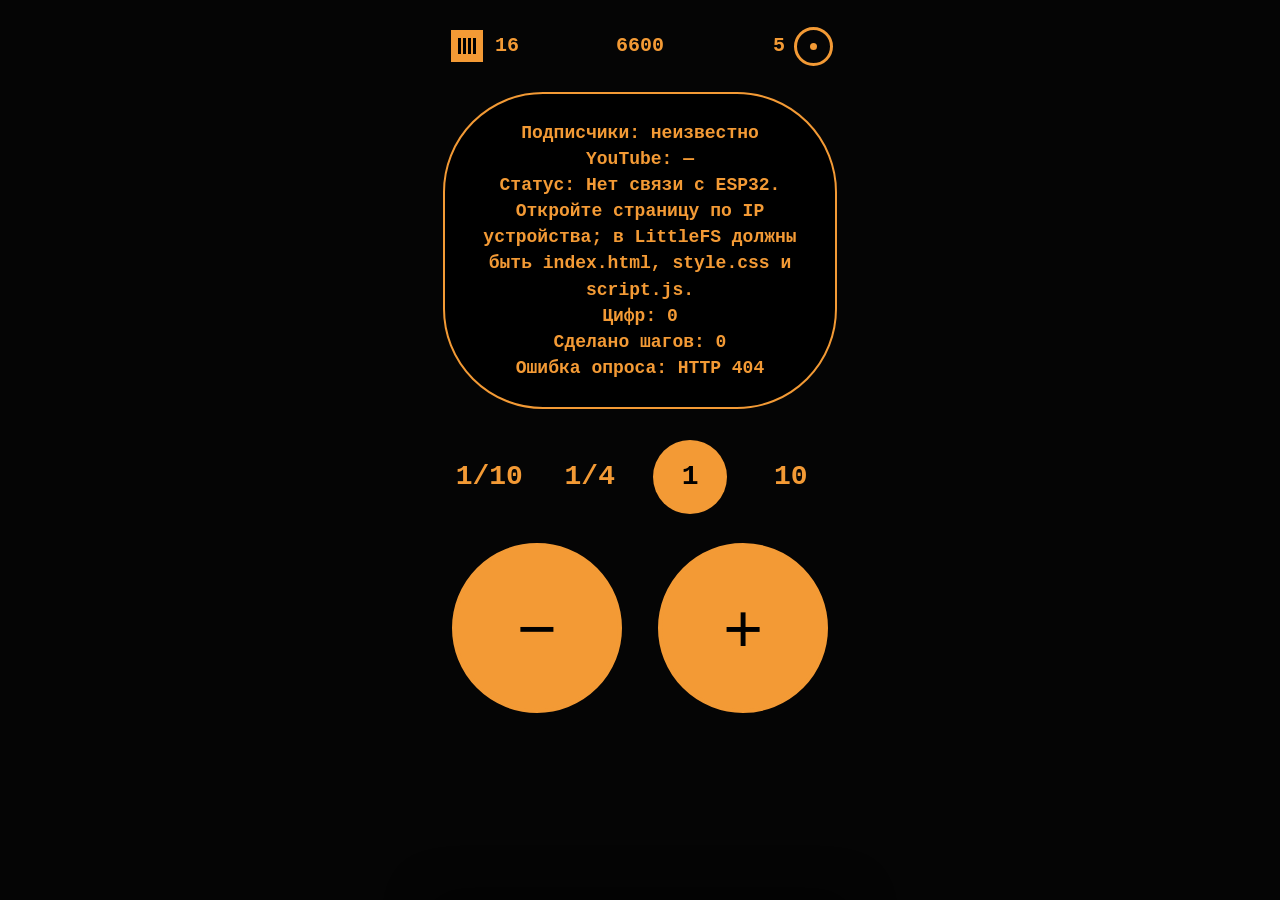
==== data/index.html @ a8b06530 "ESP32: web UI in data/, update sketch, remove preview.html Made-with: Cursor" ====
﻿<!DOCTYPE html>
<html lang="ru">
<head>
  <meta charset="UTF-8" />
  <meta name="viewport" content="width=device-width, initial-scale=1.0, minimum-scale=1.0, maximum-scale=1.0, viewport-fit=cover, user-scalable=no" />
  <title>Retro Counter Mobile</title>
  <link rel="stylesheet" href="style.css" />
</head>
<body>
  <div class="app">
    <div class="topbar">
      <div class="top-side left">
        <button class="icon-btn" id="counterIconBtn" aria-label="Счетчик">
          <span class="icon-counter" aria-hidden="true">
            <span class="icon-counter-bar"></span>
            <span class="icon-counter-bar"></span>
            <span class="icon-counter-bar"></span>
            <span class="icon-counter-bar"></span>
          </span>
        </button>
        <button class="metric-btn" id="counterRpmBtn">16</button>
      </div>

      <button class="center-value" id="stepsPerDigitBtn">6600</button>

      <div class="top-side right">
        <button class="metric-btn" id="diskRpmBtn">5</button>
        <button class="icon-btn inactive" id="diskIconBtn" aria-label="Диск">
          <span class="icon-disk"></span>
        </button>
      </div>
    </div>

    <div class="status-panel">
      <div class="status-text" id="statusText">Загрузка…</div>
    </div>

    <div class="stepper-wrap">
      <div class="steps-row" id="stepsRow">
        <div class="step-highlight" id="stepHighlight"></div>
        <button class="step-option" data-step="0.1">1/10</button>
        <button class="step-option" data-step="0.25">1/4</button>
        <button class="step-option active" data-step="1">1</button>
        <button class="step-option" data-step="10">10</button>
      </div>
    </div>

    <div class="main-controls">
      <button class="big-btn minus" id="minusBtn">−</button>
      <button class="big-btn plus" id="plusBtn">+</button>
    </div>
  </div>

  <div class="sheet-backdrop" id="sheetBackdrop"></div>
  <div class="sheet" id="sheet">
    <div class="sheet-panel">
      <div class="sheet-handle"></div>
      <div class="sheet-title" id="sheetTitle">Изменить значение</div>
      <input class="sheet-input" id="sheetInput" type="number" inputmode="numeric" />
      <div class="sheet-actions">
        <button class="sheet-btn cancel" id="cancelSheetBtn">Отмена</button>
        <button class="sheet-btn confirm" id="confirmSheetBtn">Применить</button>
      </div>
    </div>
  </div>

  <script src="script.js" defer></script>
</body>
</html>
---- data/style.css ----
﻿:root {
  --bg: #050505;
  --panel: #232022;
  --accent: #f39a35;
  --accent-dim: rgba(243, 154, 53, 0.42);
  --text: #f39a35;
  --text-dim: rgba(243, 154, 53, 0.72);
  --white-flash: rgba(255,255,255,0.95);
  --font-mono: Consolas, "Courier New", "Lucida Console", Menlo, Monaco, monospace;
}

* { box-sizing: border-box; -webkit-tap-highlight-color: transparent; }

html {
  height: 100%;
  height: -webkit-fill-available;
  overflow: hidden;
  overscroll-behavior: none;
  -webkit-text-size-adjust: 100%;
}

body {
  margin: 0;
  background: var(--bg);
  color: var(--text);
  font-family: Arial, sans-serif;
  height: 100%;
  min-height: 100%;
  min-height: -webkit-fill-available;
  overflow: hidden;
  overscroll-behavior: none;
  touch-action: manipulation;
  position: fixed;
  inset: 0;
  width: 100%;
  display: flex;
  justify-content: center;
  align-items: stretch;
}

.app {
  width: min(100vw, 430px);
  height: 100%;
  max-height: 100%;
  padding: 22px 18px max(36px, env(safe-area-inset-bottom, 0px));
  background: var(--bg);
  position: relative;
  overflow: hidden;
}

.topbar {
  display: grid;
  grid-template-columns: 1fr auto 1fr;
  align-items: center;
  gap: 10px;
  margin-bottom: 22px;
  font-family: var(--font-mono);
  font-weight: 700;
}

.top-side {
  display: flex;
  align-items: center;
  gap: 0;
  min-width: 0;
}

.top-side.right {
  justify-content: flex-end;
}

.metric-btn, .center-value {
  appearance: none;
  border: 0;
  background: transparent;
  color: var(--text);
  font-size: 20px;
  line-height: 1;
  padding: 8px 4px;
  margin: 0;
  cursor: pointer;
  font-family: inherit;
  font-weight: inherit;
}

.metric-btn:active, .center-value:active {
  opacity: 0.7;
}

.icon-btn {
  width: 48px;
  height: 48px;
  display: inline-flex;
  align-items: center;
  justify-content: center;
  border: 0;
  background: transparent;
  padding: 0;
  cursor: pointer;
  color: var(--accent);
}

.icon-btn.inactive {
  opacity: 1;
}

.icon-counter,
.icon-disk {
  display: block;
  position: relative;
  flex-shrink: 0;
}

/* Квадрат «ленты»: +15% к базовым 28×28 / кнопка 48 */
.icon-counter {
  width: 32px;
  height: 32px;
  box-sizing: border-box;
  display: flex;
  align-items: stretch;
  justify-content: space-between;
  padding: 6px 5px;
  gap: 2px;
}

.icon-counter-bar {
  flex: 1 1 0;
  min-width: 0;
  border-radius: 0;
}

.icon-btn:not(.inactive) .icon-counter {
  background: var(--accent);
  border: 2px solid var(--accent);
}

.icon-btn:not(.inactive) .icon-counter-bar {
  background: #000;
}

.icon-btn.inactive .icon-counter {
  background: transparent;
  border: 2px solid var(--accent);
}

.icon-btn.inactive .icon-counter-bar {
  background: var(--accent);
}

.icon-disk {
  width: 39px;
  height: 39px;
  border-radius: 50%;
  box-sizing: border-box;
  border: 3px solid var(--accent);
}

.icon-disk::after {
  content: "";
  position: absolute;
  left: 50%;
  top: 50%;
  width: 7px;
  height: 7px;
  margin-left: -3.5px;
  margin-top: -3.5px;
  border-radius: 50%;
}

.icon-btn:not(.inactive) .icon-disk {
  background: var(--accent);
  border-color: var(--accent);
}

.icon-btn:not(.inactive) .icon-disk::after {
  background: #000;
}

.icon-btn.inactive .icon-disk {
  background: transparent;
}

.icon-btn.inactive .icon-disk::after {
  background: var(--accent);
}

.status-panel {
  background: #000;
  border: 2px solid var(--accent);
  border-radius: 100px;
  min-height: 210px;
  padding: 26px 24px;
  display: flex;
  align-items: flex-start;
  justify-content: center;
  margin-bottom: 28px;
  box-shadow: none;
  font-family: var(--font-mono);
  font-weight: 700;
}

.status-text {
  width: 100%;
  text-align: center;
  white-space: pre-line;
  font-size: 18px;
  line-height: 1.45;
  letter-spacing: 0;
  font-family: inherit;
  font-weight: inherit;
  color: var(--accent);
}

.stepper-wrap {
  position: relative;
  margin-bottom: 30px;
  padding-top: 4px;
}

.steps-row {
  position: relative;
  display: grid;
  grid-template-columns: repeat(4, 1fr);
  align-items: center;
  text-align: center;
  gap: 8px;
  min-height: 72px;
}

.step-highlight {
  position: absolute;
  top: 50%;
  width: 74px;
  height: 74px;
  border-radius: 50%;
  background: var(--accent);
  transform: translate(-50%, -50%);
  transition: left 220ms ease;
  z-index: 0;
  pointer-events: none;
}

.step-option {
  position: relative;
  z-index: 1;
  appearance: none;
  border: 0;
  background: transparent;
  color: var(--text);
  font-size: 28px;
  padding: 12px 0;
  cursor: pointer;
  font-family: var(--font-mono);
  font-weight: 700;
}

.step-option.active {
  color: #000;
}

.main-controls {
  display: grid;
  grid-template-columns: repeat(2, minmax(170px, 1fr));
  gap: 18px;
  align-items: center;
  justify-items: center;
}

.big-btn {
  -webkit-appearance: none;
  appearance: none;
  box-sizing: border-box;
  margin: 0;
  padding: 0;
  width: 170px;
  height: 170px;
  min-width: 170px;
  min-height: 170px;
  max-width: 170px;
  max-height: 170px;
  aspect-ratio: 1;
  border-radius: 50%;
  border: 4px solid var(--accent);
  background: transparent;
  color: var(--text);
  font-size: 68px;
  line-height: 1;
  display: inline-flex;
  align-items: center;
  justify-content: center;
  cursor: pointer;
  transition: transform 120ms ease, background 120ms ease, color 120ms ease, box-shadow 120ms ease, border-color 120ms ease;
  user-select: none;
  align-self: center;
  justify-self: center;
  overflow: hidden;
}

.big-btn.minus,
.big-btn.plus {
  background: var(--accent);
  color: #000;
}

.big-btn:disabled,
.step-option:disabled {
  opacity: 0.45;
  cursor: not-allowed;
}

.icon-btn:disabled {
  opacity: 0.45;
  cursor: not-allowed;
}

.big-btn:active,
.big-btn.flash {
  background: var(--white-flash) !important;
  color: #000 !important;
  border: 4px solid #fff !important;
  outline: none;
  box-shadow: 0 0 20px rgba(255,255,255,0.35);
  transform: scale(0.97);
}

.sheet {
  position: fixed;
  left: 0;
  right: 0;
  bottom: 0;
  z-index: 30;
  transform: translateY(100%);
  transition: transform 220ms ease;
}

.sheet.open {
  transform: translateY(0);
}

.sheet-backdrop {
  position: fixed;
  inset: 0;
  background: rgba(0,0,0,0.45);
  opacity: 0;
  pointer-events: none;
  transition: opacity 200ms ease;
  z-index: 20;
}

.sheet-backdrop.open {
  opacity: 1;
  pointer-events: auto;
}

.sheet-panel {
  background: #181818;
  border-radius: 18px 18px 0 0;
  padding: 14px 18px 22px;
  box-shadow: 0 -10px 40px rgba(0,0,0,0.45);
  max-width: 430px;
  margin: 0 auto;
  border-top: 1px solid rgba(255,255,255,0.06);
}

.sheet-handle {
  width: 42px;
  height: 5px;
  background: rgba(255,255,255,0.25);
  border-radius: 999px;
  margin: 0 auto 14px;
}

.sheet-title {
  color: #fff;
  font-size: 18px;
  margin-bottom: 12px;
  text-align: center;
}

.sheet-input {
  width: 100%;
  font-size: 26px;
  padding: 14px 16px;
  border-radius: 14px;
  border: 1px solid rgba(255,255,255,0.1);
  background: #0f0f0f;
  color: #fff;
  outline: none;
  margin-bottom: 16px;
}

.sheet-actions {
  display: grid;
  grid-template-columns: 1fr 1fr;
  gap: 12px;
}

.sheet-btn {
  padding: 14px 16px;
  border-radius: 14px;
  border: 0;
  font-size: 16px;
  cursor: pointer;
}

.sheet-btn.cancel {
  background: #2b2b2b;
  color: #fff;
}

.sheet-btn.confirm {
  background: var(--accent);
  color: #000;
  font-weight: 700;
}
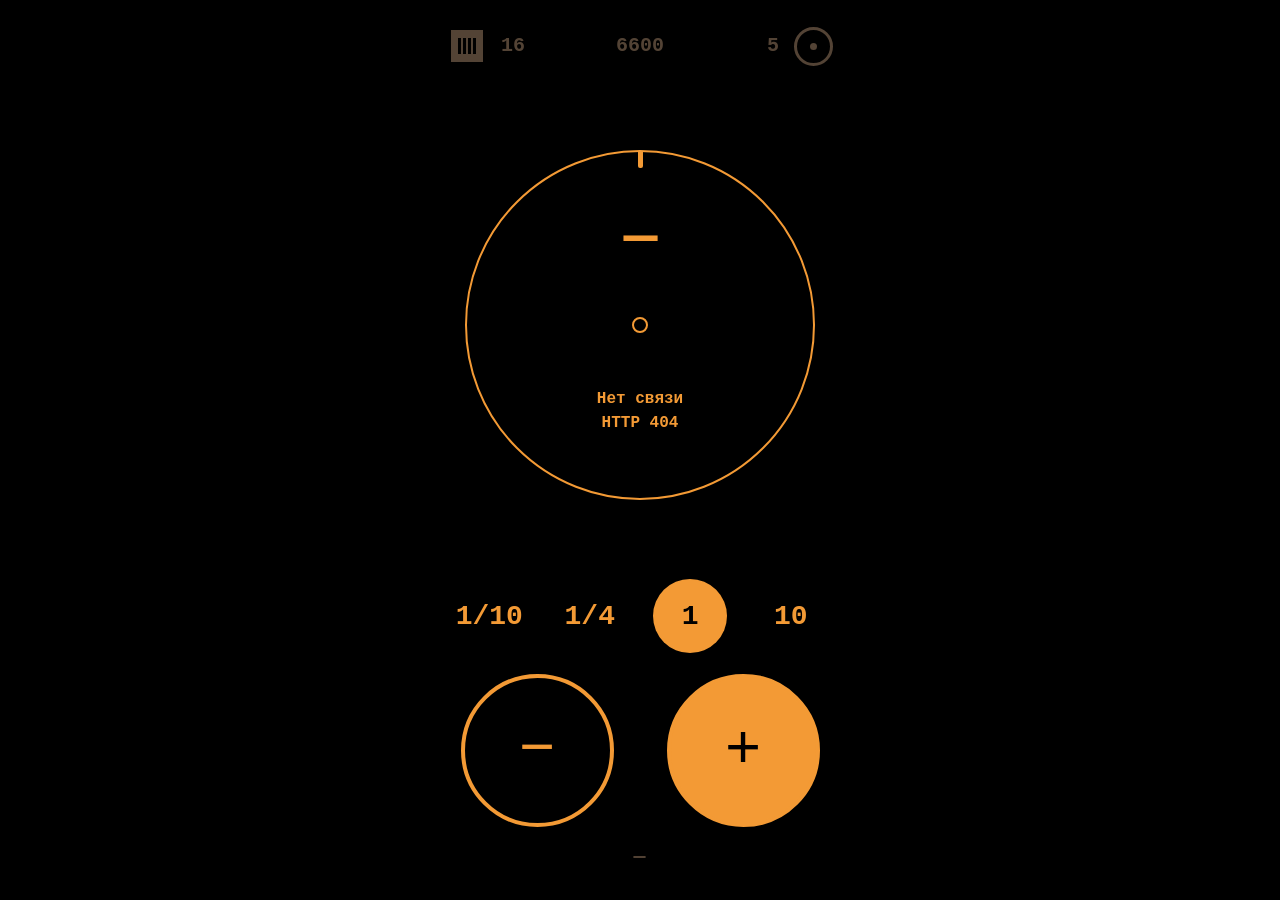
==== commit d69bcc4c: "Веб-UI: анимированное вращение риски на диске (CSS) Обновлены data/* (макет, цвета, шаги под диском)" ====
--- a/data/index.html
+++ b/data/index.html
@@ -3,14 +3,14 @@
 <head>
   <meta charset="UTF-8" />
   <meta name="viewport" content="width=device-width, initial-scale=1.0, minimum-scale=1.0, maximum-scale=1.0, viewport-fit=cover, user-scalable=no" />
-  <title>Retro Counter Mobile</title>
+  <title>Retro Counter</title>
   <link rel="stylesheet" href="style.css" />
 </head>
 <body>
-  <div class="app">
+  <div class="app" id="app">
     <div class="topbar">
       <div class="top-side left">
-        <button class="icon-btn" id="counterIconBtn" aria-label="Счетчик">
+        <button class="icon-btn" id="counterIconBtn" type="button" aria-label="Счетчик">
           <span class="icon-counter" aria-hidden="true">
             <span class="icon-counter-bar"></span>
             <span class="icon-counter-bar"></span>
@@ -18,37 +18,54 @@
             <span class="icon-counter-bar"></span>
           </span>
         </button>
-        <button class="metric-btn" id="counterRpmBtn">16</button>
+        <button class="metric-btn" id="counterRpmBtn" type="button">16</button>
       </div>
 
-      <button class="center-value" id="stepsPerDigitBtn">6600</button>
+      <button class="center-value" id="stepsPerDigitBtn" type="button">6600</button>
 
       <div class="top-side right">
-        <button class="metric-btn" id="diskRpmBtn">5</button>
-        <button class="icon-btn inactive" id="diskIconBtn" aria-label="Диск">
+        <button class="metric-btn" id="diskRpmBtn" type="button">5</button>
+        <button class="icon-btn inactive" id="diskIconBtn" type="button" aria-label="Диск">
           <span class="icon-disk"></span>
         </button>
       </div>
     </div>
 
-    <div class="status-panel">
-      <div class="status-text" id="statusText">Загрузка…</div>
+    <div class="main-cluster">
+    <div class="dial-panel">
+      <div class="dial" id="dial">
+        <div class="dial-ring" aria-hidden="true"></div>
+        <div class="dial-tick-layer" id="dialTickLayer">
+          <span class="dial-tick" id="dialTick"></span>
+        </div>
+        <div class="dial-inner">
+          <div class="dial-subs" id="dialSubs">—</div>
+          <div class="dial-hub" aria-hidden="true"></div>
+          <div class="dial-lines">
+            <div class="dial-line1" id="dialLine1"></div>
+            <div class="dial-line2" id="dialLine2"></div>
+          </div>
+        </div>
+      </div>
     </div>
 
     <div class="stepper-wrap">
       <div class="steps-row" id="stepsRow">
         <div class="step-highlight" id="stepHighlight"></div>
-        <button class="step-option" data-step="0.1">1/10</button>
-        <button class="step-option" data-step="0.25">1/4</button>
-        <button class="step-option active" data-step="1">1</button>
-        <button class="step-option" data-step="10">10</button>
+        <button type="button" class="step-option" data-step="0.1">1/10</button>
+        <button type="button" class="step-option" data-step="0.25">1/4</button>
+        <button type="button" class="step-option active" data-step="1">1</button>
+        <button type="button" class="step-option" data-step="10">10</button>
       </div>
     </div>
 
     <div class="main-controls">
-      <button class="big-btn minus" id="minusBtn">−</button>
-      <button class="big-btn plus" id="plusBtn">+</button>
+      <button type="button" class="big-btn minus" id="minusBtn"><span class="big-btn-glyph" aria-hidden="true">−</span></button>
+      <button type="button" class="big-btn plus" id="plusBtn"><span class="big-btn-glyph" aria-hidden="true">+</span></button>
     </div>
+    </div>
+
+    <div class="footer-yt" id="youtubeTime" title="Время последнего успешного запроса к YouTube">—</div>
   </div>
 
   <div class="sheet-backdrop" id="sheetBackdrop"></div>
@@ -58,8 +75,8 @@
       <div class="sheet-title" id="sheetTitle">Изменить значение</div>
       <input class="sheet-input" id="sheetInput" type="number" inputmode="numeric" />
       <div class="sheet-actions">
-        <button class="sheet-btn cancel" id="cancelSheetBtn">Отмена</button>
-        <button class="sheet-btn confirm" id="confirmSheetBtn">Применить</button>
+        <button type="button" class="sheet-btn cancel" id="cancelSheetBtn">Отмена</button>
+        <button type="button" class="sheet-btn confirm" id="confirmSheetBtn">Применить</button>
       </div>
     </div>
   </div>
--- a/data/style.css
+++ b/data/style.css
@@ -21,9 +21,9 @@
 
 body {
   margin: 0;
-  background: var(--bg);
+  background: #000;
   color: var(--text);
-  font-family: Arial, sans-serif;
+  font-family: var(--font-mono);
   height: 100%;
   min-height: 100%;
   min-height: -webkit-fill-available;
@@ -42,10 +42,12 @@
   width: min(100vw, 430px);
   height: 100%;
   max-height: 100%;
-  padding: 22px 18px max(36px, env(safe-area-inset-bottom, 0px));
-  background: var(--bg);
+  padding: 22px 18px max(28px, env(safe-area-inset-bottom, 0px));
+  background: #000;
   position: relative;
   overflow: hidden;
+  display: flex;
+  flex-direction: column;
 }
 
 .topbar {
@@ -56,17 +58,75 @@
   margin-bottom: 22px;
   font-family: var(--font-mono);
   font-weight: 700;
+  color: #534335;
+}
+
+.topbar .metric-btn,
+.topbar .center-value {
+  color: #534335;
+}
+
+.topbar .icon-btn {
+  color: #534335;
+}
+
+.topbar .icon-btn:not(.inactive) .icon-counter {
+  background: #534335;
+  border-color: #534335;
+}
+
+.topbar .icon-btn:not(.inactive) .icon-counter-bar {
+  background: #000;
+}
+
+.topbar .icon-btn.inactive .icon-counter {
+  background: transparent;
+  border-color: #534335;
+}
+
+.topbar .icon-btn.inactive .icon-counter-bar {
+  background: #534335;
+}
+
+.topbar .icon-disk {
+  border-color: #534335;
+}
+
+.topbar .icon-btn:not(.inactive) .icon-disk {
+  background: #534335;
+  border-color: #534335;
+}
+
+.topbar .icon-btn:not(.inactive) .icon-disk::after {
+  background: #000;
+}
+
+.topbar .icon-btn.inactive .icon-disk {
+  background: transparent;
+}
+
+.topbar .icon-btn.inactive .icon-disk::after {
+  background: #534335;
+}
+
+.main-cluster {
+  margin-top: -7px;
+  flex: 1 1 auto;
+  min-height: 0;
+  display: flex;
+  flex-direction: column;
 }
 
 .top-side {
   display: flex;
   align-items: center;
-  gap: 0;
+  gap: 6px;
   min-width: 0;
 }
 
 .top-side.right {
   justify-content: flex-end;
+  gap: 6px;
 }
 
 .metric-btn, .center-value {
@@ -184,37 +244,131 @@
   background: var(--accent);
 }
 
-.status-panel {
-  background: #000;
+.dial-panel {
+  flex: 1 1 auto;
+  display: flex;
+  align-items: center;
+  justify-content: center;
+  min-height: 0;
+  margin-bottom: 12px;
+}
+
+.dial {
+  position: relative;
+  width: min(94.6vw, 350px);
+  height: min(94.6vw, 350px);
+  max-width: 100%;
+  flex-shrink: 0;
+}
+
+.dial-ring {
+  position: absolute;
+  inset: 0;
   border: 2px solid var(--accent);
-  border-radius: 100px;
-  min-height: 210px;
-  padding: 26px 24px;
-  display: flex;
-  align-items: flex-start;
-  justify-content: center;
-  margin-bottom: 28px;
-  box-shadow: none;
+  border-radius: 50%;
+  box-sizing: border-box;
+  background: transparent;
+  z-index: 0;
+}
+
+.dial-tick-layer {
+  position: absolute;
+  inset: 0;
+  border-radius: 50%;
+  transform: rotate(0deg);
+  transform-origin: 50% 50%;
+  transition: transform 0.85s cubic-bezier(0.22, 1, 0.36, 1);
+  pointer-events: none;
+  z-index: 1;
+}
+
+.dial-tick {
+  position: absolute;
+  left: 50%;
+  top: 2px;
+  width: 5px;
+  height: 16px;
+  margin-left: -2.5px;
+  background: var(--accent);
+  border-radius: 0 0 2px 2px;
+  display: block;
+}
+
+.dial-inner {
+  position: absolute;
+  inset: 0;
+  pointer-events: none;
+  text-align: center;
+  z-index: 2;
+}
+
+.dial-subs {
+  position: absolute;
+  left: 50%;
+  top: 25%;
+  transform: translate(-50%, -50%);
+  font-size: clamp(38px, 11.5vw, 56px);
+  font-weight: 700;
+  line-height: 1;
+  letter-spacing: -0.02em;
+  color: var(--accent);
+  margin: 0;
+  width: 100%;
+  max-width: 92%;
+}
+
+.dial-hub {
+  position: absolute;
+  left: 50%;
+  top: 50%;
+  width: 16px;
+  height: 16px;
+  margin: -8px 0 0 -8px;
+  border: 2px solid var(--accent);
+  border-radius: 50%;
+  box-sizing: border-box;
+  background: transparent;
+}
+
+.dial-lines {
+  position: absolute;
+  left: 50%;
+  top: 75%;
+  transform: translate(-50%, -50%);
+  width: 92%;
+  max-width: 300px;
+  margin: 0;
+}
+
+.dial-line1,
+.dial-line2 {
+  font-size: clamp(13px, 3.6vw, 16px);
+  font-weight: 700;
+  line-height: 1.35;
+  color: var(--accent);
+  min-height: 1.35em;
+}
+
+.dial-line2 {
+  margin-top: 2px;
+}
+
+.footer-yt {
+  text-align: center;
   font-family: var(--font-mono);
   font-weight: 700;
-}
-
-.status-text {
-  width: 100%;
-  text-align: center;
-  white-space: pre-line;
-  font-size: 18px;
-  line-height: 1.45;
-  letter-spacing: 0;
-  font-family: inherit;
-  font-weight: inherit;
-  color: var(--accent);
+  font-size: 20px;
+  letter-spacing: 0.06em;
+  color: #534335;
+  padding: 18px 0 4px;
+  flex-shrink: 0;
 }
 
 .stepper-wrap {
   position: relative;
-  margin-bottom: 30px;
+  margin-bottom: 22px;
   padding-top: 4px;
+  flex-shrink: 0;
 }
 
 .steps-row {
@@ -235,9 +389,13 @@
   border-radius: 50%;
   background: var(--accent);
   transform: translate(-50%, -50%);
-  transition: left 220ms ease;
+  transition: left 220ms ease, opacity 200ms ease;
   z-index: 0;
   pointer-events: none;
+}
+
+.app.app--busy .step-highlight {
+  opacity: 0.45;
 }
 
 .step-option {
@@ -260,10 +418,11 @@
 
 .main-controls {
   display: grid;
-  grid-template-columns: repeat(2, minmax(170px, 1fr));
+  grid-template-columns: repeat(2, minmax(153px, 1fr));
   gap: 18px;
   align-items: center;
   justify-items: center;
+  flex-shrink: 0;
 }
 
 .big-btn {
@@ -272,18 +431,18 @@
   box-sizing: border-box;
   margin: 0;
   padding: 0;
-  width: 170px;
-  height: 170px;
-  min-width: 170px;
-  min-height: 170px;
-  max-width: 170px;
-  max-height: 170px;
+  width: 153px;
+  height: 153px;
+  min-width: 153px;
+  min-height: 153px;
+  max-width: 153px;
+  max-height: 153px;
   aspect-ratio: 1;
   border-radius: 50%;
   border: 4px solid var(--accent);
   background: transparent;
   color: var(--text);
-  font-size: 68px;
+  font-size: 61px;
   line-height: 1;
   display: inline-flex;
   align-items: center;
@@ -296,10 +455,22 @@
   overflow: hidden;
 }
 
-.big-btn.minus,
 .big-btn.plus {
   background: var(--accent);
   color: #000;
+  border-color: var(--accent);
+}
+
+.big-btn.minus {
+  background: transparent;
+  color: var(--accent);
+  border-color: var(--accent);
+}
+
+.big-btn-glyph {
+  display: block;
+  line-height: 1;
+  transform: translateY(-4px);
 }
 
 .big-btn:disabled,
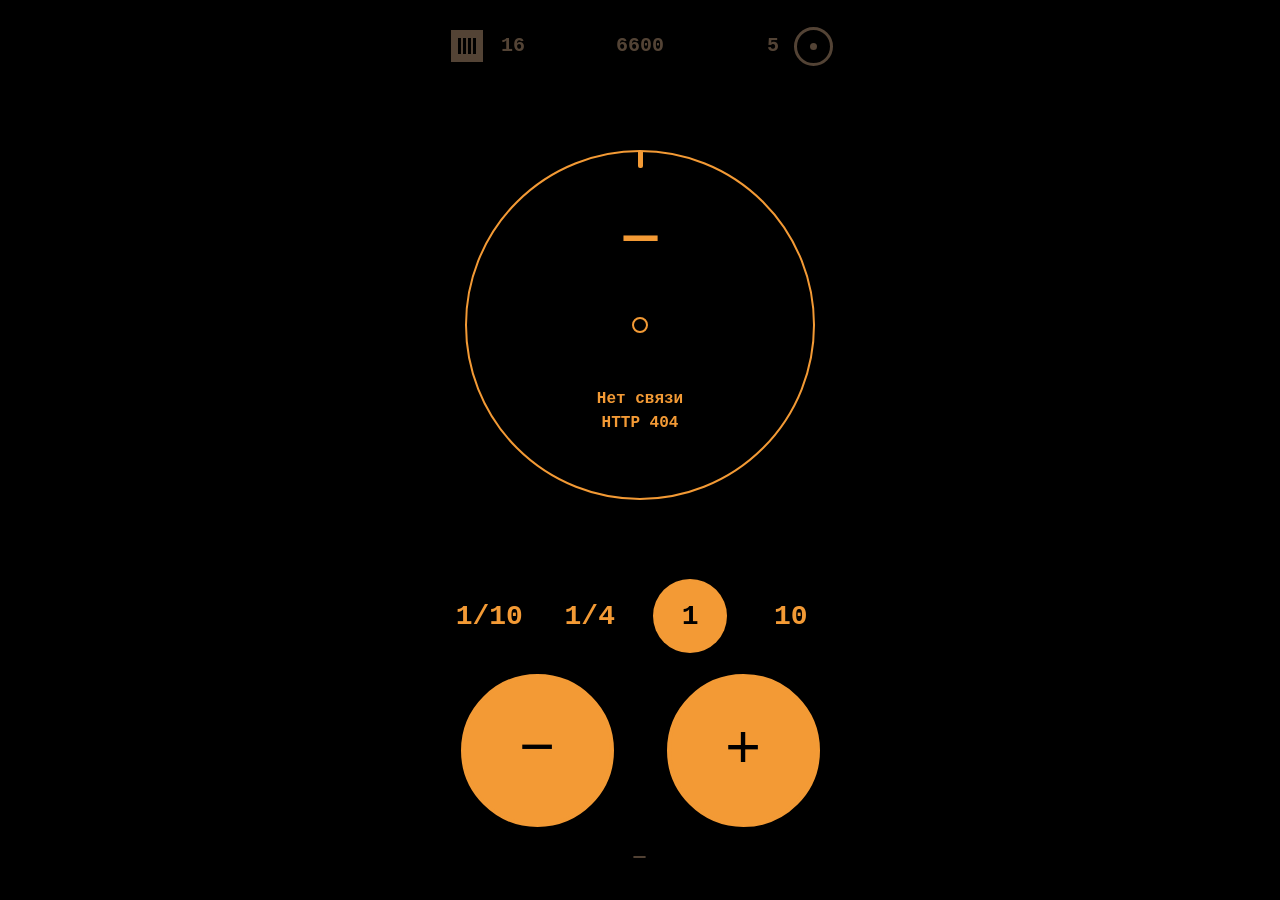
==== commit f7f4e8b7: "ST retrocounter: без YouTube, notifyCounterValue, mDNS ST-retrocounter.local, README, инверсия мотор" ====
--- a/data/index.html
+++ b/data/index.html
@@ -3,7 +3,7 @@
 <head>
   <meta charset="UTF-8" />
   <meta name="viewport" content="width=device-width, initial-scale=1.0, minimum-scale=1.0, maximum-scale=1.0, viewport-fit=cover, user-scalable=no" />
-  <title>Retro Counter</title>
+  <title>ST Retrocounter</title>
   <link rel="stylesheet" href="style.css" />
 </head>
 <body>
@@ -65,7 +65,7 @@
     </div>
     </div>
 
-    <div class="footer-yt" id="youtubeTime" title="Время последнего успешного запроса к YouTube">—</div>
+    <div class="footer-status" id="dataSourceFooter" title="Статус источника данных (текст с контроллера)">—</div>
   </div>
 
   <div class="sheet-backdrop" id="sheetBackdrop"></div>
--- a/data/style.css
+++ b/data/style.css
@@ -353,7 +353,7 @@
   margin-top: 2px;
 }
 
-.footer-yt {
+.footer-status {
   text-align: center;
   font-family: var(--font-mono);
   font-weight: 700;
@@ -455,15 +455,10 @@
   overflow: hidden;
 }
 
-.big-btn.plus {
+.big-btn.plus,
+.big-btn.minus {
   background: var(--accent);
   color: #000;
-  border-color: var(--accent);
-}
-
-.big-btn.minus {
-  background: transparent;
-  color: var(--accent);
   border-color: var(--accent);
 }
 
